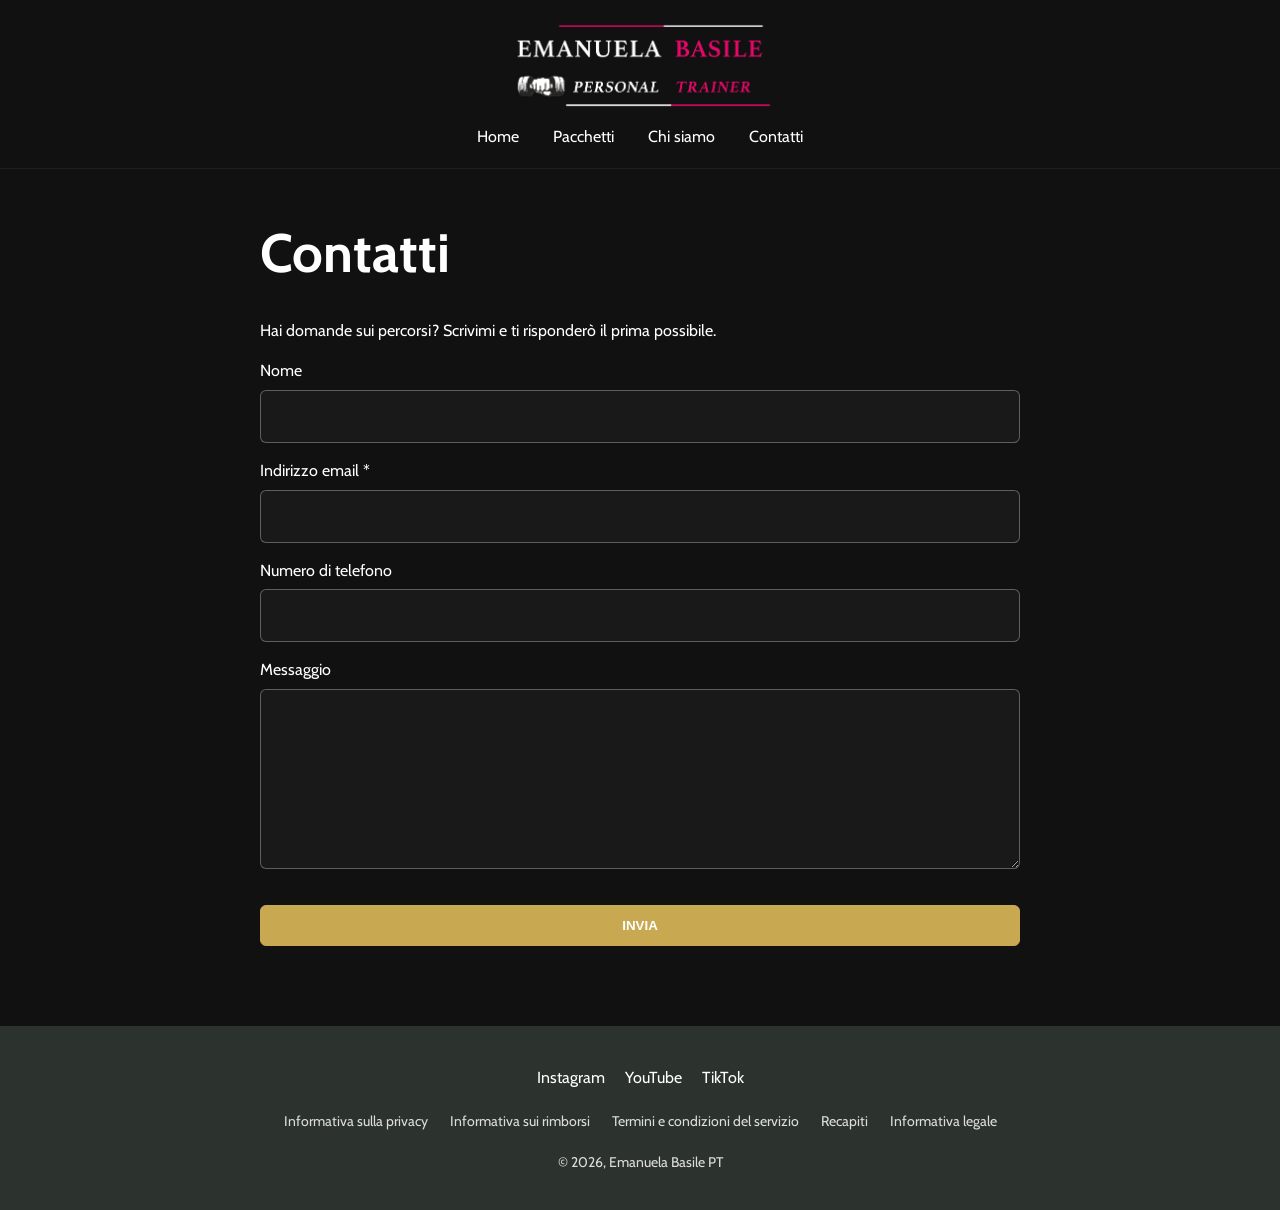
==== contatti.html @ 81f00b26 "Add files via upload" ====
<!doctype html><html lang="it"><head><meta charset="utf-8"><meta name="viewport" content="width=device-width,initial-scale=1"><title>Contatti – Emanuela Basile PT</title><meta name="description" content="Emanuela Basile PT - Personal Training e coaching online personalizzato."><link rel="icon" href="images/favicon.png"><link rel="stylesheet" href="assets/style.css"></head><body><header class="site-header"><div class="logo-wrap"><a href="index.html"><img class="logo" src="images/logo.png" alt="Emanuela Basile PT"></a></div><button class="mobile-toggle" aria-label="Apri menu" aria-expanded="false">☰</button><nav class="nav"><ul><li><a href="index.html">Home</a></li><li><a href="pacchetti.html">Pacchetti</a></li><li><a href="chi-siamo.html">Chi siamo</a></li><li><a href="contatti.html">Contatti</a></li></ul></nav></header><main><section class="page"><div class="container"><div class="contact-wrap"><h1>Contatti</h1><p>Hai domande sui percorsi? Scrivimi e ti risponderò il prima possibile.</p><form class="contact-form" action="mailto:emanuelabasilept@gmail.com" method="post" enctype="text/plain"><div class="field"><label>Nome</label><input name="Nome" required></div><div class="field"><label>Indirizzo email *</label><input type="email" name="Email" required></div><div class="field"><label>Numero di telefono</label><input name="Telefono"></div><div class="field"><label>Messaggio</label><textarea name="Messaggio" required></textarea></div><button class="btn" type="submit">INVIA</button></form></div></div></section></main><footer class="site-footer"><div class="footer-inner"><div class="socials"><a href="https://www.instagram.com/emabasile_pt/" target="_blank" rel="noopener">Instagram</a><a href="https://www.youtube.com/@EmaBasilePT/shorts" target="_blank" rel="noopener">YouTube</a><a href="https://www.tiktok.com/@emabasile_pt" target="_blank" rel="noopener">TikTok</a></div><div class="policies"><a href="privacy-policy.html">Informativa sulla privacy</a><a href="rimborsi.html">Informativa sui rimborsi</a><a href="termini.html">Termini e condizioni del servizio</a><a href="recapiti.html">Recapiti</a><a href="informativa-legale.html">Informativa legale</a></div><div class="copyright">© 2026, Emanuela Basile PT</div></div></footer><script src="assets/script.js"></script></body></html>
---- assets/style.css ----
@import url('https://fonts.googleapis.com/css2?family=Cabin:wght@400;500;600;700&display=swap');
:root{--bg:#111111;--text:#fff;--gold:#c8a951;--footer:#2c332f;--muted:#d8d8d8;--max:1200px}
*{box-sizing:border-box}html{scroll-behavior:smooth}body{margin:0;background:var(--bg);color:var(--text);font-family:Cabin,Arial,sans-serif;font-size:16px;line-height:1.55}a{color:inherit;text-decoration:none}img{max-width:100%;display:block}.container{width:min(calc(100% - 40px),var(--max));margin:auto}
.site-header{background:var(--bg);padding:20px 20px 18px;border-bottom:1px solid rgba(255,255,255,.06);position:relative;z-index:20}.logo-wrap{display:flex;justify-content:center}.logo{width:min(290px,58vw);height:auto}.nav{margin-top:15px}.nav ul{list-style:none;margin:0;padding:0;display:flex;justify-content:center;gap:34px}.nav a{font-size:16px;transition:.2s}.nav a:hover{color:var(--gold)}.mobile-toggle{display:none;background:none;border:0;color:white;font-size:28px;position:absolute;right:18px;top:24px;cursor:pointer}
.hero{position:relative;min-height:470px;display:grid;place-items:center;background-image:linear-gradient(rgba(17,17,17,.2),rgba(17,17,17,.2)),url('../images/hero.png');background-size:cover;background-position:center}.hero-inner{text-align:center;width:min(850px,calc(100% - 40px));padding:50px 0}.hero h1{font-size:clamp(34px,5vw,58px);line-height:1.1;margin:0 0 22px;font-weight:700}.hero p{font-size:clamp(18px,2vw,22px);margin:0;font-weight:600}
.section{padding:36px 0}.program{display:grid;grid-template-columns:minmax(0,1fr) minmax(0,1fr);align-items:center;gap:52px;padding:36px 0}.program.reverse .program-image{order:2}.program.reverse .program-content{order:1}.program-image img{width:100%;height:420px;object-fit:cover;border-radius:6px}.program-content h2{font-size:clamp(30px,4vw,48px);line-height:1.12;margin:0 0 18px}.eyebrow{font-size:15px;margin-bottom:8px}.program-content ul{padding-left:0;list-style:none;margin:0 0 18px}.program-content li{margin:8px 0}.program-content p{margin:12px 0}.btn{display:inline-flex;align-items:center;justify-content:center;margin-top:12px;padding:12px 22px;border:1px solid var(--gold);background:var(--gold);color:#fff;border-radius:6px;font-weight:600;transition:.2s}.btn:hover{filter:brightness(1.08);transform:translateY(-1px)}.btn.secondary{background:transparent;color:#fff}.price strong{font-weight:700}.old{text-decoration:line-through;opacity:.75}
.mindset{padding:40px 20px 52px;text-align:center}.mindset-inner{max-width:900px;margin:auto}.mindset h2{font-size:clamp(34px,4vw,50px);margin:0 0 22px}.mindset p{margin:0}.signature{margin-top:28px;font-weight:700}
.page{padding:55px 0 80px}.page h1{font-size:clamp(36px,5vw,54px);line-height:1.1;margin:0 0 35px}.about-grid{display:grid;grid-template-columns:repeat(3,1fr);gap:20px;margin-bottom:42px}.about-grid img{width:100%;height:430px;object-fit:cover;border-radius:6px}.about-copy{max-width:900px;margin:auto;font-size:19px}.about-copy p{margin:0 0 28px}
.packages-grid{display:grid;grid-template-columns:repeat(3,1fr);gap:20px}.package-card{background:#191919;border:1px solid rgba(255,255,255,.1);border-radius:6px;overflow:hidden}.package-card img{width:100%;height:400px;object-fit:cover}.package-card-body{padding:24px}.package-card h2{margin:0 0 10px;font-size:28px}.package-card .price{font-size:22px;margin-bottom:15px}.package-card p{color:#ddd}
.product-detail{display:grid;grid-template-columns:minmax(0,1fr) minmax(0,1fr);gap:55px;align-items:start}.product-detail img{width:100%;max-height:720px;object-fit:contain;background:#111}.product-detail h1{margin:0 0 12px;font-size:clamp(36px,4vw,54px);line-height:1.1}.product-detail .price{font-size:24px;margin:18px 0 26px}.product-detail ul{list-style:none;padding:0}.product-detail li{margin:10px 0}.note{padding:16px 18px;border-left:3px solid var(--gold);background:#191919;margin:25px 0}
.contact-wrap{max-width:760px;margin:auto}.contact-form{display:grid;gap:16px}.field label{display:block;margin-bottom:6px}.field input,.field textarea{width:100%;background:#191919;color:#fff;border:1px solid rgba(255,255,255,.3);border-radius:6px;padding:13px;font:inherit}.field textarea{min-height:180px;resize:vertical}.success{padding:15px;background:#243c2c;border:1px solid #486a52;border-radius:6px;margin-bottom:20px}
.legal{max-width:900px;margin:auto}.legal h2{margin-top:35px}.legal ul{padding-left:22px}
.site-footer{background:var(--footer);padding:40px 20px 36px;margin-top:0}.footer-inner{width:min(100%,var(--max));margin:auto;text-align:center}.socials{display:flex;justify-content:center;gap:20px;margin-bottom:20px}.socials a:hover{color:var(--gold)}.policies{display:flex;flex-wrap:wrap;justify-content:center;gap:14px 22px;margin:20px 0;font-size:14px;color:#ddd}.copyright{font-size:14px;color:#ddd}
@media(max-width:800px){.site-header{padding:15px 18px}.logo{width:220px}.mobile-toggle{display:block}.nav{display:none;margin-top:18px}.nav.open{display:block}.nav ul{flex-direction:column;align-items:center;gap:15px}.hero{min-height:390px}.program,.product-detail{grid-template-columns:1fr;gap:28px}.program.reverse .program-image,.program.reverse .program-content{order:initial}.program-image img{height:420px}.about-grid,.packages-grid{grid-template-columns:1fr}.about-grid img{height:auto;max-height:520px}.page{padding-top:40px}.program-content h2{font-size:36px}}
@media(max-width:480px){.container{width:min(calc(100% - 28px),var(--max))}.hero h1{font-size:34px}.hero p{font-size:18px}.program-image img{height:380px}.policies{flex-direction:column;gap:8px}.btn{width:100%}}
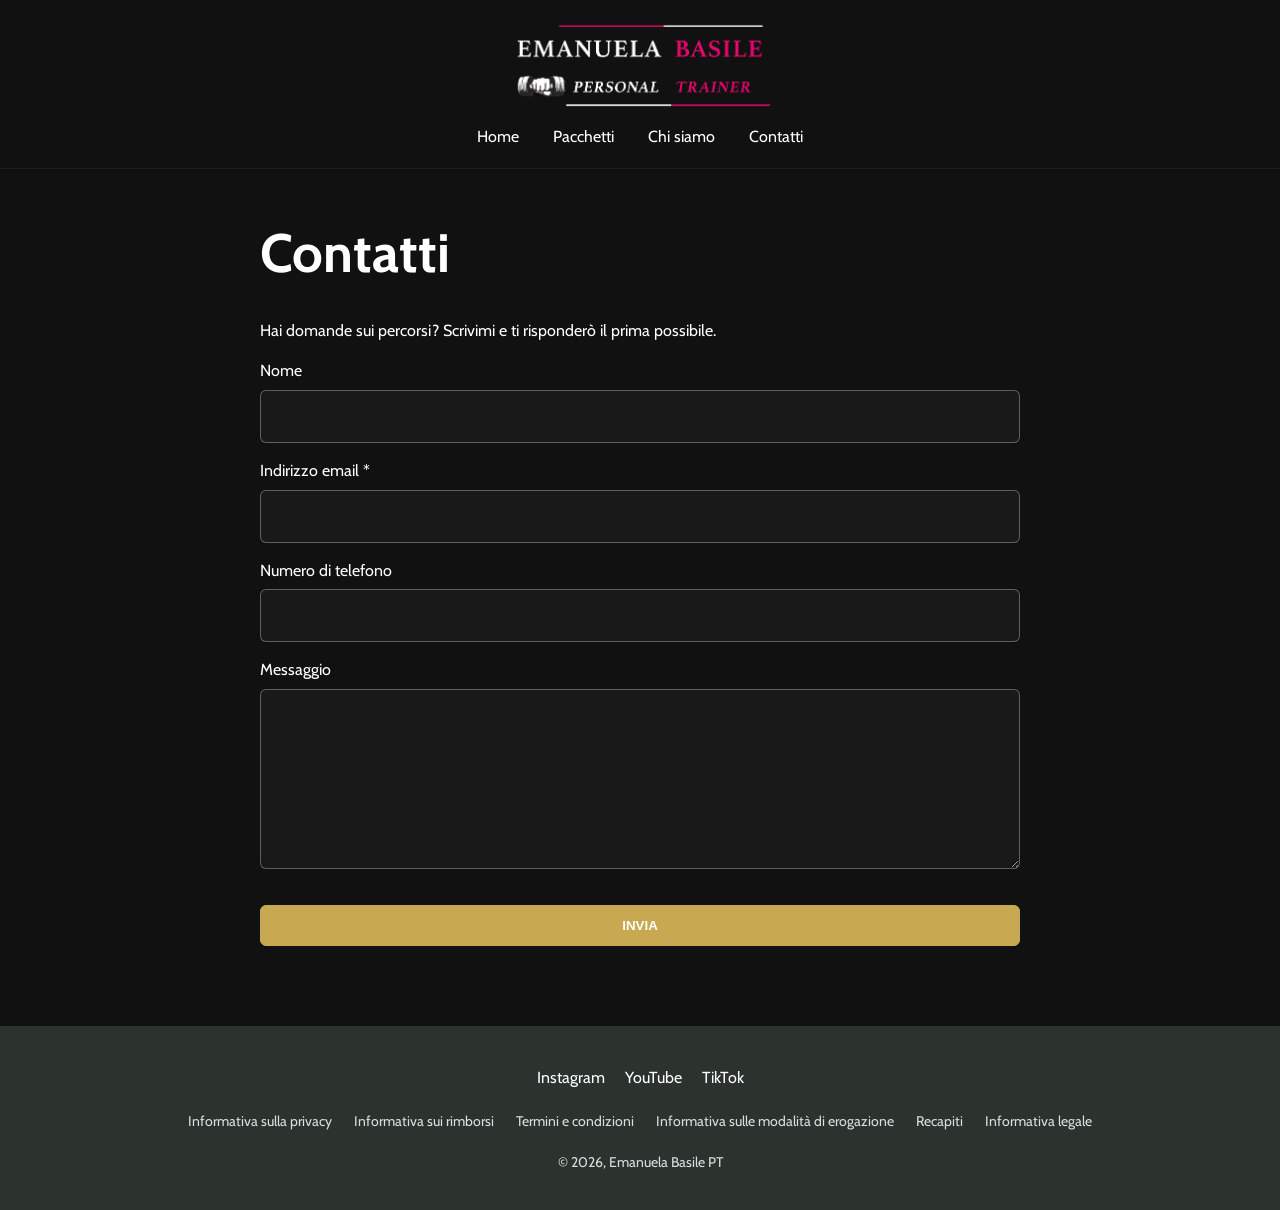
==== commit 47cc3912: "Add files via upload" ====
--- a/contatti.html
+++ b/contatti.html
@@ -1 +1,16 @@
-<!doctype html><html lang="it"><head><meta charset="utf-8"><meta name="viewport" content="width=device-width,initial-scale=1"><title>Contatti – Emanuela Basile PT</title><meta name="description" content="Emanuela Basile PT - Personal Training e coaching online personalizzato."><link rel="icon" href="images/favicon.png"><link rel="stylesheet" href="assets/style.css"></head><body><header class="site-header"><div class="logo-wrap"><a href="index.html"><img class="logo" src="images/logo.png" alt="Emanuela Basile PT"></a></div><button class="mobile-toggle" aria-label="Apri menu" aria-expanded="false">☰</button><nav class="nav"><ul><li><a href="index.html">Home</a></li><li><a href="pacchetti.html">Pacchetti</a></li><li><a href="chi-siamo.html">Chi siamo</a></li><li><a href="contatti.html">Contatti</a></li></ul></nav></header><main><section class="page"><div class="container"><div class="contact-wrap"><h1>Contatti</h1><p>Hai domande sui percorsi? Scrivimi e ti risponderò il prima possibile.</p><form class="contact-form" action="mailto:emanuelabasilept@gmail.com" method="post" enctype="text/plain"><div class="field"><label>Nome</label><input name="Nome" required></div><div class="field"><label>Indirizzo email *</label><input type="email" name="Email" required></div><div class="field"><label>Numero di telefono</label><input name="Telefono"></div><div class="field"><label>Messaggio</label><textarea name="Messaggio" required></textarea></div><button class="btn" type="submit">INVIA</button></form></div></div></section></main><footer class="site-footer"><div class="footer-inner"><div class="socials"><a href="https://www.instagram.com/emabasile_pt/" target="_blank" rel="noopener">Instagram</a><a href="https://www.youtube.com/@EmaBasilePT/shorts" target="_blank" rel="noopener">YouTube</a><a href="https://www.tiktok.com/@emabasile_pt" target="_blank" rel="noopener">TikTok</a></div><div class="policies"><a href="privacy-policy.html">Informativa sulla privacy</a><a href="rimborsi.html">Informativa sui rimborsi</a><a href="termini.html">Termini e condizioni del servizio</a><a href="recapiti.html">Recapiti</a><a href="informativa-legale.html">Informativa legale</a></div><div class="copyright">© 2026, Emanuela Basile PT</div></div></footer><script src="assets/script.js"></script></body></html>+<!doctype html><html lang="it"><head><meta charset="utf-8"><meta name="viewport" content="width=device-width,initial-scale=1"><title>Contatti – Emanuela Basile PT</title><meta name="description" content="Emanuela Basile PT - Personal Training e coaching online personalizzato."><link rel="icon" href="images/favicon.png"><link rel="stylesheet" href="assets/style.css"></head><body><header class="site-header"><div class="logo-wrap"><a href="index.html"><img class="logo" src="images/logo.png" alt="Emanuela Basile PT"></a></div><button class="mobile-toggle" aria-label="Apri menu" aria-expanded="false">☰</button><nav class="nav"><ul><li><a href="index.html">Home</a></li><li><a href="pacchetti.html">Pacchetti</a></li><li><a href="chi-siamo.html">Chi siamo</a></li><li><a href="contatti.html">Contatti</a></li></ul></nav></header><main><section class="page"><div class="container"><div class="contact-wrap"><h1>Contatti</h1><p>Hai domande sui percorsi? Scrivimi e ti risponderò il prima possibile.</p><form class="contact-form" action="https://formsubmit.co/emanuelabasilept@gmail.com" method="POST"><div class="field"><label>Nome</label><input type="text" name="name" required></div><div class="field"><label>Indirizzo email *</label><input type="email" name="email" required></div><div class="field"><label>Numero di telefono</label><input type="tel" name="telefono"></div><div class="field"><label>Messaggio</label><textarea name="message" required></textarea></div><input type="hidden" name="_subject" value="Nuovo messaggio dal sito Emanuela Basile PT"><input type="hidden" name="_template" value="table"><input type="hidden" name="_next" value="https://emabasilept.github.io/contatti.html?inviato=1"><button class="btn" type="submit">INVIA</button></form></div></div></section></main><footer class="site-footer"><div class="footer-inner">
+<div class="socials">
+<a href="https://www.instagram.com/emabasile_pt/" target="_blank" rel="noopener">Instagram</a>
+<a href="https://www.youtube.com/@EmaBasilePT/shorts" target="_blank" rel="noopener">YouTube</a>
+<a href="https://www.tiktok.com/@emabasile_pt" target="_blank" rel="noopener">TikTok</a>
+</div>
+<div class="policies">
+<a href="privacy-policy.html">Informativa sulla privacy</a>
+<a href="rimborsi.html">Informativa sui rimborsi</a>
+<a href="termini.html">Termini e condizioni</a>
+<a href="spedizioni.html">Informativa sulle modalità di erogazione</a>
+<a href="recapiti.html">Recapiti</a>
+<a href="informativa-legale.html">Informativa legale</a>
+</div>
+<div class="copyright">© 2026, Emanuela Basile PT</div>
+</div></footer><script src="assets/script.js"></script></body></html>
